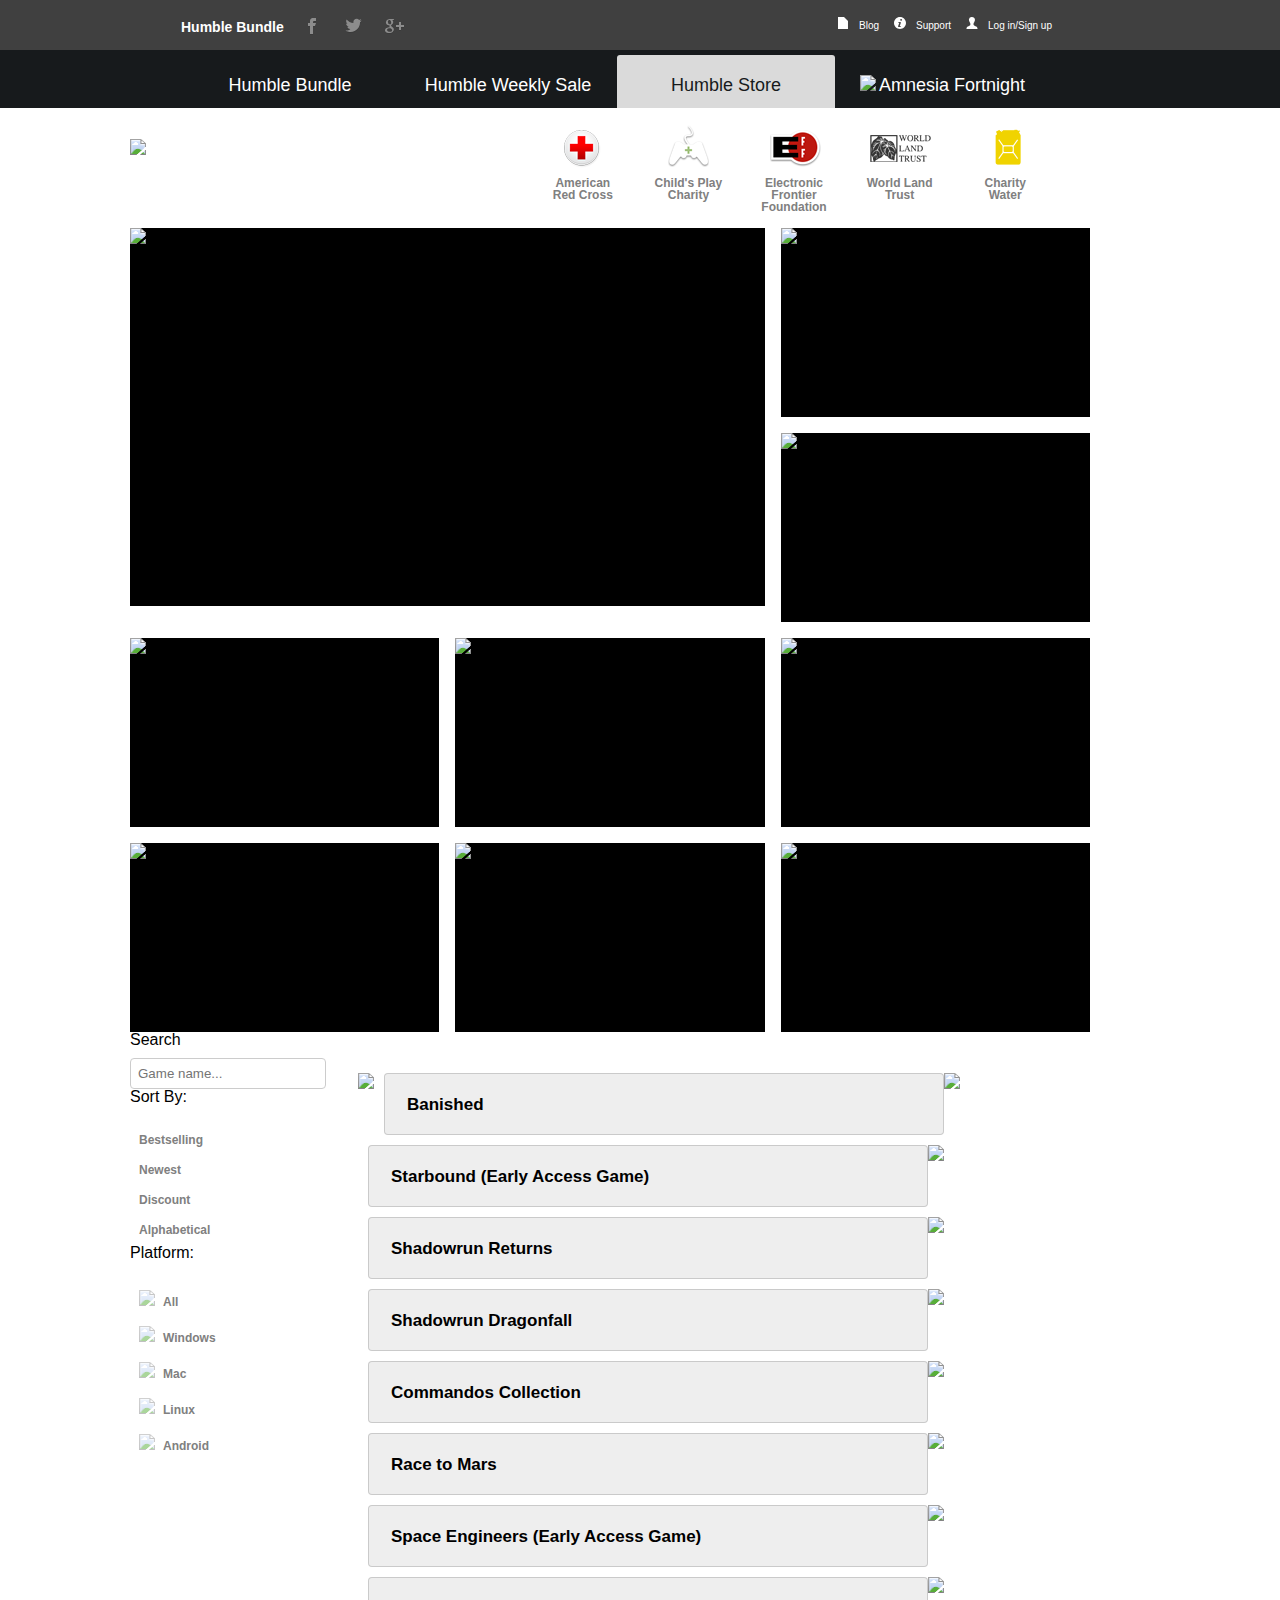
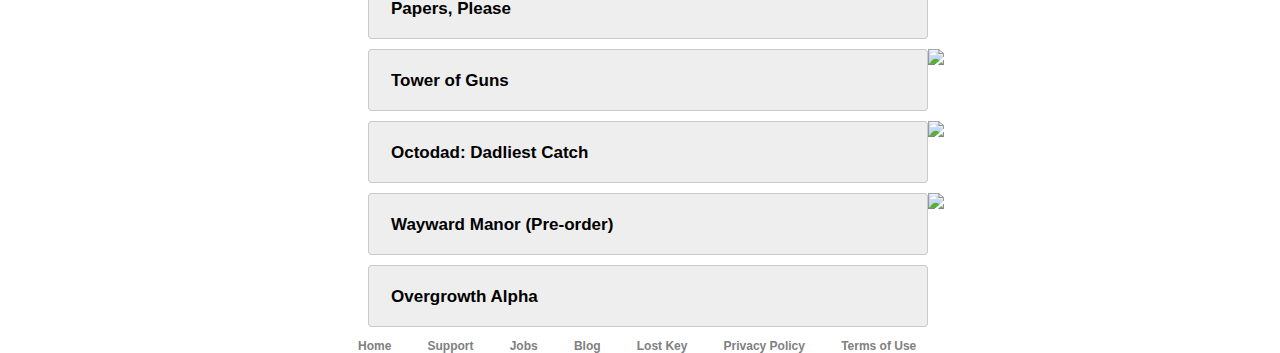
==== index.html @ 27dbc353 "final v3" ====
<!doctype html>
<html>
<head>
<meta charset="utf-8">
<title>Untitled Document</title>
<link href="css/reset.css" rel="stylesheet" type="text/css">
<link href="css/styles.css" rel="stylesheet" type="text/css">

</head>

<body>
	<div id="nav1">
        <div class="navigation">
				<ul class="menu clearfix">
                    <li><a href="#" class="testing">Humble Bundle</a></li>
                    <li><a href="#"><img class="socialmedia" src="images/facebookimage.svg" alt="facebook"/></a></li>
                    <li><a href="#"><img class="socialmedia" src="images/twitterimage.svg" alt="twitter"/></a></li>
                    <li><a href="#"><img class="socialmedia" src="images/googleplus.svg" alt="googleplus"/></a></li>
                </ul>
                <ul class="menu2 clearfix">
                    
                    <li><a href="#"><img class="headericons" src="images/blogimage.svg" alt="logo"/>Blog</a></li>
                    <li><a href="#"><img class="headericons" src="images/supportimage.svg" alt="logo"/>Support</a></li>
                    <li><a href="#"><img class="headericons" src="images/loginimage.svg" alt="logo"/>Log in/Sign up</a></li>
                </ul>
    	</div> <!--close navigation-->
     </div><!--close nav1-->
     
     <div id="nav2">
        <div class="navigation2">
        		<ul class="menu3">
                    <li><a href="#"><h2>Humble Bundle</h2></a></li>
                    <li><a href="#"><h2>Humble Weekly Sale</h2></a></li>
                    <li id="active"><a id="active" href="humble.html"><h2>Humble Store</a></h2></li>
                    <li><a href="#"><img src="https://humblebundle-a.akamaihd.net/static/hashed/e1f38e2cbbe5bf757115d1581447d262d3862414.svg" width="24px"/><h2>Amnesia Fortnight</h2></a></li>
                </ul>
        </div>
     </div> <!--close nav2-->
     
     <div id="wrapper">
     			<div class="thelogo left clearfix">
                	<img src="https://humblebundle-a.akamaihd.net/static/hashed/70b35a6f424600ace977879fa00bd478cda83f90.svg"/>
                </div>
     			
                	<div class="container col-container weirdicons"> 	
      	<div class="col col-5">
      		<img src="images/icon1.png" alt=""/>
        	<div class="header2">
             	<h5>American Red Cross</h3>
        	</div>
        </div>
      	<div class="col col-5">
      		<img src="images/icon2.png" alt=""/> 
            <div class="header2">
                <h5>Child's Play Charity</h3>
            </div>
        </div>
      
      	<div class="col col-5">
      		<img src="images/icon3.png" alt=""/>
            <div class="header2">
               <h5>Electronic Frontier Foundation</h3>
            </div>
        </div>
            
        <div class="col col-5">
      		<img src="images/icon4.png" alt=""/>
            <div class="header2">
                <h5>World Land Trust</h3>
            </div>
        </div>
        
        <div class="col col-5">
      		<img src="images/icon5.png" alt=""/> 
            <div class="header2">
                    <h5>Charity Water</h3>
            </div>
        </div>
        </div>
              
     
     			<div class="lightbox">
                	
                    <div class="col double-col-3 vid1">
                    <a class="simple-link fancybox fancybox.iframe" title="Shadowrun: Dragonfall" href="https://www.youtube.com/embed/nWDMIkHd1K0?rel=0&iv_load_policy=3&wmode=transparent&showinfo=0"><img src="https://humblebundle-a.akamaihd.net/misc/files/hashed/78f188f915b0ba9ef9673d101c0d881409c82aaf.jpg" width="100%"/></a>
                    
                    <h2 class="vise">Video 1<br />Humble Bundle</h2>
                    
                    
                    </div>
                    
                    <div class="col col-3 vid2">
                    <a class="simple-link fancybox fancybox.iframe" title="Shadowrun: Dragonfall" href="https://www.youtube.com/embed/nWDMIkHd1K0?rel=0&iv_load_policy=3&wmode=transparent&showinfo=0"><img src="https://humblebundle-a.akamaihd.net/misc/files/hashed/db94dbc9a943031948afe8ac8e1a98689f9ed628.jpg" width="100%"/></a>
                    </div>
                    
                    <div class="col col-3 vid3">
                    <a class="simple-link fancybox fancybox.iframe" title="Shadowrun: Dragonfall" href="https://www.youtube.com/embed/nWDMIkHd1K0?rel=0&iv_load_policy=3&wmode=transparent&showinfo=0"><img src="https://humblebundle-a.akamaihd.net/misc/files/hashed/c7e12a1e5366f09ad9e482f4a2adec62482a032e.jpg" width="100%"/></a>
                    </div>
                    
                </div>
                
 				<div class="lightbox">
                	
                    <div class="col col-3 vid1">
                    <a class="simple-link fancybox fancybox.iframe" title="Shadowrun: Dragonfall" href="https://www.youtube.com/embed/nWDMIkHd1K0?rel=0&iv_load_policy=3&wmode=transparent&showinfo=0"><img src="https://humblebundle-a.akamaihd.net/misc/files/hashed/705890a63fb38c43f9d55999e924a5263dc23491.jpg" width="100%"/></a>
                    </div>
                    
                    <div class="col col-3 vid2">
                    <a class="simple-link fancybox fancybox.iframe" title="Shadowrun: Dragonfall" href="https://www.youtube.com/embed/nWDMIkHd1K0?rel=0&iv_load_policy=3&wmode=transparent&showinfo=0"><img src="https://humblebundle-a.akamaihd.net/misc/files/2150fd9dd2/images/storefront/small_featured_images/commandoscollection_storefront.jpg" width="100%"/></a>
                    </div>
                    
                    <div class="col col-3 vid3">
                    <a class="simple-link fancybox fancybox.iframe" title="Shadowrun: Dragonfall" href="https://www.youtube.com/embed/nWDMIkHd1K0?rel=0&iv_load_policy=3&wmode=transparent&showinfo=0"><img src="https://humblebundle-a.akamaihd.net/misc/files/524ccf4aed/images/storefront/small_featured_images/shadowrunreturns_storefront.jpg" width="100%"/></a>
                    </div>
                    
                </div>
                
                <div class="lightbox">
                	<div class="col col-3 vid4">
                    <a class="simple-link fancybox fancybox.iframe" title="Shadowrun: Dragonfall" href="https://www.youtube.com/embed/nWDMIkHd1K0?rel=0&iv_load_policy=3&wmode=transparent&showinfo=0"><img src="https://humblebundle-a.akamaihd.net/misc/files/hashed/e83e95e07e4620fe2e76a7d99d7bb5bc0db43efa.jpg" width="100%"/></a>
                    </div>
                    <div class="col col-3 vid5">
                    <a class="simple-link fancybox fancybox.iframe" title="Shadowrun: Dragonfall" href="https://www.youtube.com/embed/nWDMIkHd1K0?rel=0&iv_load_policy=3&wmode=transparent&showinfo=0"><img src="https://humblebundle-a.akamaihd.net/misc/files/hashed/36e11e7f158bccb7f8840c157cd93658f4b09cc8.jpg" width="100%"/></a>
                    </div>
                    <div class="col col-3 vid6">
                    <a class="simple-link fancybox fancybox.iframe" title="Shadowrun: Dragonfall" href="https://www.youtube.com/embed/nWDMIkHd1K0?rel=0&iv_load_policy=3&wmode=transparent&showinfo=0"><img src="https://humblebundle-a.akamaihd.net/misc/files/hashed/d530371d9ac16e26e0b41d241a0c3edcf4bafb32.jpg" width="100%"/></a>
                    </div>
                    
                </div>
                
                <div class="sidebar col-21">
            		<h3>Search</h3>
                	<input type="text" placeholder="Game name...">
                    <h3>Sort By:</h3>
                    <ul class="Sidebar">
                    	<li><a href="#">Bestselling</a></li>
                		<li><a href="#">Newest</a></li>
                    	<li><a href="#">Discount</a></li>
                        <li><a href="#">Alphabetical</a></li>
                    </ul>
                    <h3>Platform:</h3>
                    <ul class="Sidebar">
                    	<li><a href="#"><img src="https://humblebundle-a.akamaihd.net/static/hashed/3819fb08d5f6d84d6b57f5bb1eb0868ef986560e.svg"/>All</a></li>
                		<li><a href="#"><img src="https://humblebundle-a.akamaihd.net/static/hashed/b06cf385e350754604d527544d92aef657989318.svg"/>Windows</a></li>
                    	<li><a href="#"><img src="https://humblebundle-a.akamaihd.net/static/hashed/bb2633566c22a516455e07604953039602046743.svg"/>Mac</a></li>
                        <li><a href="#"><img src="https://humblebundle-a.akamaihd.net/static/hashed/b95a7fc482bd8fe5dc3c64d99dc2fdc66b7ed216.svg"/>Linux</a></li>
                        <li><a href="#"><img src="https://humblebundle-a.akamaihd.net/static/hashed/3972a8196d65f3cdcebc95e088f5d2cadf32714f.svg"/>Android</a></li>
                    </ul>
            	</div>
     	<div class="longlist col-2">
                	<div class="shopimage">
                    	<img src="https://humblebundle-a.akamaihd.net/misc/files/b512090c25/images/storefront/icons/banished_storefront.jpg"/>
                    </div>
                	<div class="shoptext">
                    	<h4>Banished</h4>
                    </div>
                    <div class="shopimage">
                    	<img src="https://humblebundle-a.akamaihd.net/misc/files/853d3025d8/images/storefront/icons/starbound_storefront.jpg"/>
                    </div>
                    <div class="shoptext">
                    	<h4>Starbound (Early Access Game)</h4>
                    </div>
                    <div class="shopimage">
                    	<img src="https://humblebundle-a.akamaihd.net/misc/files/176a7477de/images/storefront/icons/shadowrunreturns_storefront.jpg"/>
                    </div>
                    <div class="shoptext">
                    	<h4>Shadowrun Returns</h4>
                    </div>
                    <div class="shopimage">
                    	<img src="https://humblebundle-a.akamaihd.net/misc/files/hashed/80addffe20643ceee53ac1556965f7e0495d8d94.jpg"/>
                    </div>
                    <div class="shoptext">
                    	<h4>Shadowrun Dragonfall</h4>
                    </div>
                    <div class="shopimage">
                    	<img src="https://humblebundle-a.akamaihd.net/misc/files/43a9a5308d/images/storefront/icons/commandoscollection_storefront.jpg"/>
                    </div>
                    <div class="shoptext">
                    	<h4>Commandos Collection</h4>
                    </div>
                    <div class="shopimage">
                    	<img src="https://humblebundle-a.akamaihd.net/misc/files/hashed/fab52bb40d6246a9749c174f9f0e8d704088f3f3.jpg"/>
                    </div>
                    <div class="shoptext">
                    	<h4>Race to Mars</h4>
                    </div>
                    <div class="shopimage">
                    	<img src="https://humblebundle-a.akamaihd.net/misc/files/0a3679b19b/images/storefront/icons/spaceengineers_storefront.jpg"/>
                    </div>
                    <div class="shoptext">
                    	<h4>Space Engineers (Early Access Game)</h4>
                    </div>
                    <div class="shopimage">
                    	<img src="https://humblebundle-a.akamaihd.net/misc/files/223565a7bd/images/storefront/icons/papersplease_storefront.jpg"/>
                    </div>
                    <div class="shoptext">
                    	<h4>Papers, Please</h4>
                    </div>
                    <div class="shopimage">
                    	<img src="https://humblebundle-a.akamaihd.net/misc/files/hashed/6f1499328844be5fa61ee0aeb577cf2f07260591.jpg"/>
                    </div>
                    <div class="shoptext">
                   		<h4>Tower of Guns</h4>
                    </div>
                     <div class="shopimage">
                    	<img src="https://humblebundle-a.akamaihd.net/misc/files/6845643f8f/images/storefront/icons/octodad_dadliestcatch_storefront.jpg"/>
                    </div>
                    <div class="shoptext">
                    	<h4>Octodad: Dadliest Catch</h4>
                    </div>
                     <div class="shopimage">
                    	<img src="https://humblebundle-a.akamaihd.net/misc/files/hashed/767449c633776acdb6e1e98f42f1021c2e959118.jpg"/>
                    </div>
                    <div class="shoptext">
                    	<h4>Wayward Manor (Pre-order)</h4>
                    </div>
                     <div class="shopimage">
                    	<img src="https://humblebundle-a.akamaihd.net/misc/files/cc055fe626/images/storefront/icons/overgrowth_storefront.jpg"/>
                    </div>
                    <div class="shoptext">
                    	<h4>Overgrowth Alpha</h4>
                    </div>
                
                
                <div id="footer">
                	<li><a href="#">Home</a></li>
                    <li><a href="#">Support</a></li>
                    <li><a href="#">Jobs</a></li>
                    <li><a href="#">Blog</a></li>
                    <li><a href="#">Lost Key</a></li>
                    <li><a href="#">Privacy Policy</a></li>
                     <li><a href="#">Terms of Use</a></li> 
                </div>
                </div>
     </div> <!--close wrapper-->
    
</body>
</html>
---- css/styles.css ----
html {
  font-family: sans-serif;
  /* 3 */
}

body {
  margin: 0;
  background: url(https://humblebundle-a.akamaihd.net/static/hashed/c403c040aaaa32e737e5eef2c8e7c92c67719988.png) no-repeat;
  background-repeat: repeat-x;
}

/* The following variables are used to create equal spaced colums to organize data*/
h2 {
  display: inline-block;
  height: 18px;
  padding: 20px 3px 15px 3px;
  text-align: center;
  color: #fff;
  font-size: 18px;
  line-height: normal;
  text-decoration: none;
  font-weight: normal;
  -webkit-font-smoothing: antialiased;
}

/************************************************************************************************************
MIXINS
*************************************************************************************************************/
.clearfix:before, .clearfix:after {
  content: " ";
  display: table;
}
.clearfix:after {
  clear: both;
}
.clearfix {
  *zoom: 1;
}

/* clearfix to create a liner gradient*/
#wrapper {
  width: 1020px;
  margin: 0 auto;
}

#nav1 {
  width: 100%;
  height: 50px;
  background: #404040;
}

.navigation {
  background: #404040;
  width: 1020px;
  color: white;
  border-bottom: 1px solid black;
  color: white;
  margin: 0 auto;
  height: 50px;
}
.navigation ul {
  list-style-type: none;
}
.navigation li {
  padding: 5px 10px 10px 5px;
  float: left;
}
.navigation a {
  color: white;
  text-decoration: none;
}

/*top left hand menu*/
.menu {
  width: 40%;
  float: left;
  font-size: 16px;
  margin: 0 0 0 10px;
  height: 35px;
}

/*top right hand menu*/
.menu2 {
  width: 30%;
  float: right;
  margin: 12px;
  font-size: 10px;
  height: 23px;
}

.headericons {
  padding-right: 10px;
}

.socialmedia {
  opacity: 0.4;
  font-size: 14px;
  color: #eee;
  font-weight: bold;
  margin: 0;
  padding: 8px 0 0 0px;
  text-align: left;
  display: inline-block;
  vertical-align: top;
}
.socialmedia:hover {
  opacity: 1.0;
}

.testing {
  font-size: 14px;
  color: #eee;
  font-weight: bold;
  background: url(https://humblebundle-a.akamaihd.net/static/hashed/82071f0b6aec57b6743867497e8ddfaa0a2ae5b4.svg) no-repeat left center;
  margin: 0;
  padding: 15px 0 0 36px;
  height: 31px;
  text-align: left;
  display: inline-block;
  vertical-align: top;
}

.menu3 {
  margin-left: 5%;
}

#nav2 {
  width: 100%;
  height: 58px;
  background: #171a1c;
}

.navigation2 {
  background: #171a1c;
  height: 58px;
  width: 1020px;
  margin: 0 auto;
}
.navigation2 a {
  color: white;
  text-decoration: none;
  text-align: center;
}
.navigation2 li {
  margin-top: 5px;
  list-style: none;
  width: 22.5%;
  text-align: center;
  float: left;
}
.navigation2 li:last-child {
  padding-right: 5%;
}

#active {
  border-top-right-radius: 3px;
  border-top-left-radius: 3px;
  background: #dadada;
  color: #171a1c;
}

/************************************************************************************************************
Function
*************************************************************************************************************/
/* Return Calculated Width */
input[type="text"] {
  padding: 7px;
  width: 180px;
  margin-top: 10px;
  border-radius: 4px;
  border: 1px solid #CCC;
  background: #fff;
}

.Sidebar {
  margin-top: 20px;
}

.Sidebar li {
  display: block;
  border-radius: 5px;
}
.Sidebar li:hover {
  background: #CCC;
  color: #171a1c;
}

.Sidebar a {
  color: #808080;
  text-decoration: none;
  font-weight: bold;
  font-size: 12px;
  padding: 9px;
  border-radius: 5px;
  display: block;
}
.Sidebar a:hover {
  color: #000;
}

.Sidebar img {
  margin-right: 8px;
  opacity: 0.5;
}

.shoptext {
  width: 88%;
  height: 60px;
  margin-left: 10px;
  margin-bottom: 10px;
  border: 1px solid rgba(0, 0, 0, 0.15);
  border-radius: 4px;
  background: #eeeeee;
}

.shoptext h4 {
  font-weight: bold;
  font-size: 17px;
  padding: 22px;
}

.shoptext, .shopimage {
  float: left;
}

.container {
  margin: 0 auto;
}
@media (min-width: 60em) {
  .container {
    width: 60em;
  }
}

.col-container:before, .col-container:after {
  content: " ";
  display: table;
}
.col-container:after {
  clear: both;
}
.col-container {
  *zoom: 1;
}

/*class used for all the colums*/
.col {
  float: left;
  width: 100%;
  box-sizing: border-box;
  margin: 1em 0 0 0;
}
@media (min-width: 60em) {
  .col {
    margin-left: 1em;
  }
}
.col:first-child {
  margin-left: 0;
}

/*This is the 2 column layout however this was not equal spacing so i altered the width from the numberr of colums which is 2 to 1.5 so it is larger*/
.col-2 {
  float: left;
}
@media (min-width: 60em) {
  .col-2 {
    width: 39.66667em;
  }
}

/*This is the 2 column layout however this was not equal spacing so i altered the width from the numberr of colums which is 2 to 4 so it is smaller*/
.col-21 {
  float: left;
}
@media (min-width: 60em) {
  .col-21 {
    width: 14.25em;
  }
}

.longlist {
  float: left;
}

.col-3 {
  float: left;
  height: 189px;
}
@media (min-width: 60em) {
  .col-3 {
    width: 19.33333em;
  }
}

.col-5 {
  text-align: center;
  height: 5.5em;
}
@media (min-width: 60em) {
  .col-5 {
    width: 5.6em;
  }
}
.col-5 p {
  font-size: 10px;
}
.col-5 img {
  margin: 0 auto;
  display: block;
}

.double-col-3 {
  float: left;
  height: 378px;
}
@media (min-width: 60em) {
  .double-col-3 {
    width: 39.66667em;
  }
}

.col-3 img:hover {
  background: black;
  opacity: 0.3;
  transition: all 0.5s;
  -webkit-transition: all 0.5s;
}

.double-col-3 img:hover {
  background: black;
  opacity: 0.3;
  transition: all 0.5s;
  -webkit-transition: all 0.5s;
}

.vid1, .vid2, .vid3, .vid4, .vid5, .vid6 {
  background: #000;
}

.header2 {
  color: #808080;
  text-decoration: none;
  font-weight: bold;
  font-size: 12px;
  padding: 9px;
  border-radius: 5px;
  display: block;
}
.header2:hover {
  color: #000;
}

.double-col-3 .vise {
  visibility: hidden;
  position: absolute;
  top: 400px;
  right: 200px;
  width: 100%;
}

.double-col-3:hover .vise {
  visibility: visible;
}

.left {
  float: left;
}

.thelogo {
  margin-top: 3%;
  width: 40%;
}

.weirdicons {
  width: 100%;
}

.longlist {
  margin-top: 4%;
}

#footer {
  margin: 0 auto;
  margin-top: 9%;
  clear: both;
}
#footer li {
  color: #eee;
  display: inline;
}
#footer a {
  padding: 5% 5% 0 0;
  color: #808080;
  text-decoration: none;
  font-weight: bold;
  font-size: 12px;
}
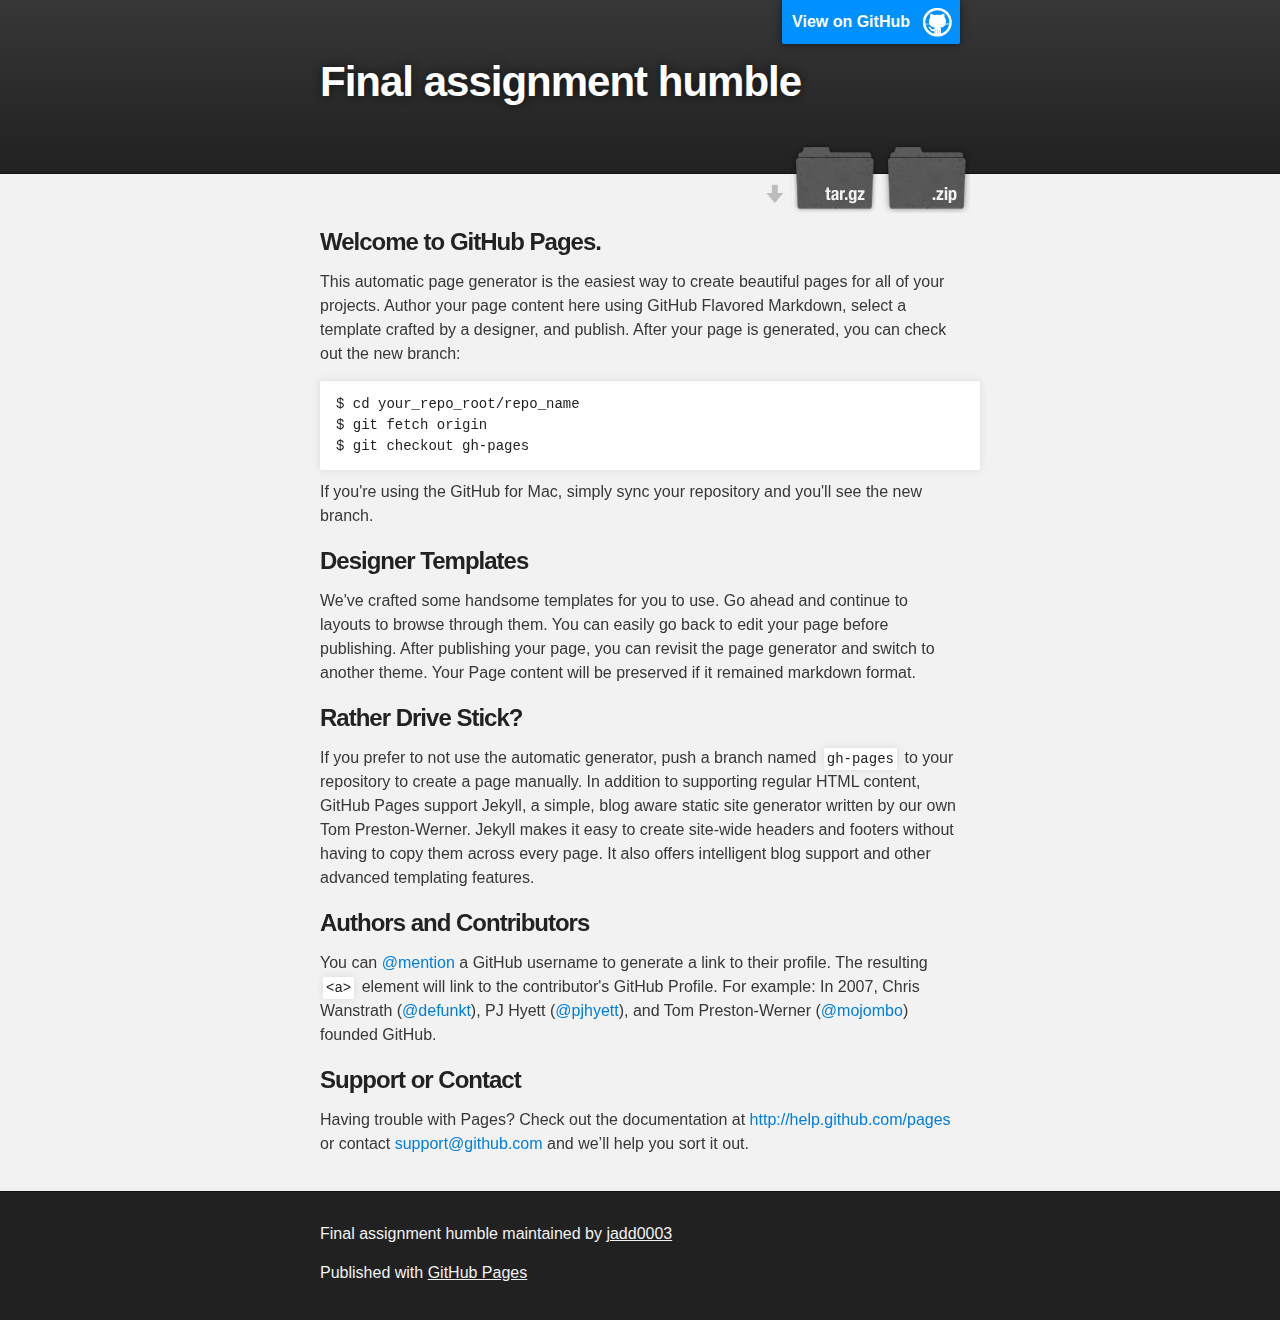
==== commit 2b38f485: "Create gh-pages branch via GitHub" ====
--- a/index.html
+++ b/index.html
@@ -1,238 +1,79 @@
-<!doctype html>
+<!DOCTYPE html>
 <html>
-<head>
-<meta charset="utf-8">
-<title>Untitled Document</title>
-<link href="css/reset.css" rel="stylesheet" type="text/css">
-<link href="css/styles.css" rel="stylesheet" type="text/css">
 
-</head>
+  <head>
+    <meta charset='utf-8' />
+    <meta http-equiv="X-UA-Compatible" content="chrome=1" />
+    <meta name="description" content="Final assignment humble : " />
 
-<body>
-	<div id="nav1">
-        <div class="navigation">
-				<ul class="menu clearfix">
-                    <li><a href="#" class="testing">Humble Bundle</a></li>
-                    <li><a href="#"><img class="socialmedia" src="images/facebookimage.svg" alt="facebook"/></a></li>
-                    <li><a href="#"><img class="socialmedia" src="images/twitterimage.svg" alt="twitter"/></a></li>
-                    <li><a href="#"><img class="socialmedia" src="images/googleplus.svg" alt="googleplus"/></a></li>
-                </ul>
-                <ul class="menu2 clearfix">
-                    
-                    <li><a href="#"><img class="headericons" src="images/blogimage.svg" alt="logo"/>Blog</a></li>
-                    <li><a href="#"><img class="headericons" src="images/supportimage.svg" alt="logo"/>Support</a></li>
-                    <li><a href="#"><img class="headericons" src="images/loginimage.svg" alt="logo"/>Log in/Sign up</a></li>
-                </ul>
-    	</div> <!--close navigation-->
-     </div><!--close nav1-->
-     
-     <div id="nav2">
-        <div class="navigation2">
-        		<ul class="menu3">
-                    <li><a href="#"><h2>Humble Bundle</h2></a></li>
-                    <li><a href="#"><h2>Humble Weekly Sale</h2></a></li>
-                    <li id="active"><a id="active" href="humble.html"><h2>Humble Store</a></h2></li>
-                    <li><a href="#"><img src="https://humblebundle-a.akamaihd.net/static/hashed/e1f38e2cbbe5bf757115d1581447d262d3862414.svg" width="24px"/><h2>Amnesia Fortnight</h2></a></li>
-                </ul>
-        </div>
-     </div> <!--close nav2-->
-     
-     <div id="wrapper">
-     			<div class="thelogo left clearfix">
-                	<img src="https://humblebundle-a.akamaihd.net/static/hashed/70b35a6f424600ace977879fa00bd478cda83f90.svg"/>
-                </div>
-     			
-                	<div class="container col-container weirdicons"> 	
-      	<div class="col col-5">
-      		<img src="images/icon1.png" alt=""/>
-        	<div class="header2">
-             	<h5>American Red Cross</h3>
-        	</div>
-        </div>
-      	<div class="col col-5">
-      		<img src="images/icon2.png" alt=""/> 
-            <div class="header2">
-                <h5>Child's Play Charity</h3>
-            </div>
-        </div>
-      
-      	<div class="col col-5">
-      		<img src="images/icon3.png" alt=""/>
-            <div class="header2">
-               <h5>Electronic Frontier Foundation</h3>
-            </div>
-        </div>
-            
-        <div class="col col-5">
-      		<img src="images/icon4.png" alt=""/>
-            <div class="header2">
-                <h5>World Land Trust</h3>
-            </div>
-        </div>
-        
-        <div class="col col-5">
-      		<img src="images/icon5.png" alt=""/> 
-            <div class="header2">
-                    <h5>Charity Water</h3>
-            </div>
-        </div>
-        </div>
-              
-     
-     			<div class="lightbox">
-                	
-                    <div class="col double-col-3 vid1">
-                    <a class="simple-link fancybox fancybox.iframe" title="Shadowrun: Dragonfall" href="https://www.youtube.com/embed/nWDMIkHd1K0?rel=0&iv_load_policy=3&wmode=transparent&showinfo=0"><img src="https://humblebundle-a.akamaihd.net/misc/files/hashed/78f188f915b0ba9ef9673d101c0d881409c82aaf.jpg" width="100%"/></a>
-                    
-                    <h2 class="vise">Video 1<br />Humble Bundle</h2>
-                    
-                    
-                    </div>
-                    
-                    <div class="col col-3 vid2">
-                    <a class="simple-link fancybox fancybox.iframe" title="Shadowrun: Dragonfall" href="https://www.youtube.com/embed/nWDMIkHd1K0?rel=0&iv_load_policy=3&wmode=transparent&showinfo=0"><img src="https://humblebundle-a.akamaihd.net/misc/files/hashed/db94dbc9a943031948afe8ac8e1a98689f9ed628.jpg" width="100%"/></a>
-                    </div>
-                    
-                    <div class="col col-3 vid3">
-                    <a class="simple-link fancybox fancybox.iframe" title="Shadowrun: Dragonfall" href="https://www.youtube.com/embed/nWDMIkHd1K0?rel=0&iv_load_policy=3&wmode=transparent&showinfo=0"><img src="https://humblebundle-a.akamaihd.net/misc/files/hashed/c7e12a1e5366f09ad9e482f4a2adec62482a032e.jpg" width="100%"/></a>
-                    </div>
-                    
-                </div>
-                
- 				<div class="lightbox">
-                	
-                    <div class="col col-3 vid1">
-                    <a class="simple-link fancybox fancybox.iframe" title="Shadowrun: Dragonfall" href="https://www.youtube.com/embed/nWDMIkHd1K0?rel=0&iv_load_policy=3&wmode=transparent&showinfo=0"><img src="https://humblebundle-a.akamaihd.net/misc/files/hashed/705890a63fb38c43f9d55999e924a5263dc23491.jpg" width="100%"/></a>
-                    </div>
-                    
-                    <div class="col col-3 vid2">
-                    <a class="simple-link fancybox fancybox.iframe" title="Shadowrun: Dragonfall" href="https://www.youtube.com/embed/nWDMIkHd1K0?rel=0&iv_load_policy=3&wmode=transparent&showinfo=0"><img src="https://humblebundle-a.akamaihd.net/misc/files/2150fd9dd2/images/storefront/small_featured_images/commandoscollection_storefront.jpg" width="100%"/></a>
-                    </div>
-                    
-                    <div class="col col-3 vid3">
-                    <a class="simple-link fancybox fancybox.iframe" title="Shadowrun: Dragonfall" href="https://www.youtube.com/embed/nWDMIkHd1K0?rel=0&iv_load_policy=3&wmode=transparent&showinfo=0"><img src="https://humblebundle-a.akamaihd.net/misc/files/524ccf4aed/images/storefront/small_featured_images/shadowrunreturns_storefront.jpg" width="100%"/></a>
-                    </div>
-                    
-                </div>
-                
-                <div class="lightbox">
-                	<div class="col col-3 vid4">
-                    <a class="simple-link fancybox fancybox.iframe" title="Shadowrun: Dragonfall" href="https://www.youtube.com/embed/nWDMIkHd1K0?rel=0&iv_load_policy=3&wmode=transparent&showinfo=0"><img src="https://humblebundle-a.akamaihd.net/misc/files/hashed/e83e95e07e4620fe2e76a7d99d7bb5bc0db43efa.jpg" width="100%"/></a>
-                    </div>
-                    <div class="col col-3 vid5">
-                    <a class="simple-link fancybox fancybox.iframe" title="Shadowrun: Dragonfall" href="https://www.youtube.com/embed/nWDMIkHd1K0?rel=0&iv_load_policy=3&wmode=transparent&showinfo=0"><img src="https://humblebundle-a.akamaihd.net/misc/files/hashed/36e11e7f158bccb7f8840c157cd93658f4b09cc8.jpg" width="100%"/></a>
-                    </div>
-                    <div class="col col-3 vid6">
-                    <a class="simple-link fancybox fancybox.iframe" title="Shadowrun: Dragonfall" href="https://www.youtube.com/embed/nWDMIkHd1K0?rel=0&iv_load_policy=3&wmode=transparent&showinfo=0"><img src="https://humblebundle-a.akamaihd.net/misc/files/hashed/d530371d9ac16e26e0b41d241a0c3edcf4bafb32.jpg" width="100%"/></a>
-                    </div>
-                    
-                </div>
-                
-                <div class="sidebar col-21">
-            		<h3>Search</h3>
-                	<input type="text" placeholder="Game name...">
-                    <h3>Sort By:</h3>
-                    <ul class="Sidebar">
-                    	<li><a href="#">Bestselling</a></li>
-                		<li><a href="#">Newest</a></li>
-                    	<li><a href="#">Discount</a></li>
-                        <li><a href="#">Alphabetical</a></li>
-                    </ul>
-                    <h3>Platform:</h3>
-                    <ul class="Sidebar">
-                    	<li><a href="#"><img src="https://humblebundle-a.akamaihd.net/static/hashed/3819fb08d5f6d84d6b57f5bb1eb0868ef986560e.svg"/>All</a></li>
-                		<li><a href="#"><img src="https://humblebundle-a.akamaihd.net/static/hashed/b06cf385e350754604d527544d92aef657989318.svg"/>Windows</a></li>
-                    	<li><a href="#"><img src="https://humblebundle-a.akamaihd.net/static/hashed/bb2633566c22a516455e07604953039602046743.svg"/>Mac</a></li>
-                        <li><a href="#"><img src="https://humblebundle-a.akamaihd.net/static/hashed/b95a7fc482bd8fe5dc3c64d99dc2fdc66b7ed216.svg"/>Linux</a></li>
-                        <li><a href="#"><img src="https://humblebundle-a.akamaihd.net/static/hashed/3972a8196d65f3cdcebc95e088f5d2cadf32714f.svg"/>Android</a></li>
-                    </ul>
-            	</div>
-     	<div class="longlist col-2">
-                	<div class="shopimage">
-                    	<img src="https://humblebundle-a.akamaihd.net/misc/files/b512090c25/images/storefront/icons/banished_storefront.jpg"/>
-                    </div>
-                	<div class="shoptext">
-                    	<h4>Banished</h4>
-                    </div>
-                    <div class="shopimage">
-                    	<img src="https://humblebundle-a.akamaihd.net/misc/files/853d3025d8/images/storefront/icons/starbound_storefront.jpg"/>
-                    </div>
-                    <div class="shoptext">
-                    	<h4>Starbound (Early Access Game)</h4>
-                    </div>
-                    <div class="shopimage">
-                    	<img src="https://humblebundle-a.akamaihd.net/misc/files/176a7477de/images/storefront/icons/shadowrunreturns_storefront.jpg"/>
-                    </div>
-                    <div class="shoptext">
-                    	<h4>Shadowrun Returns</h4>
-                    </div>
-                    <div class="shopimage">
-                    	<img src="https://humblebundle-a.akamaihd.net/misc/files/hashed/80addffe20643ceee53ac1556965f7e0495d8d94.jpg"/>
-                    </div>
-                    <div class="shoptext">
-                    	<h4>Shadowrun Dragonfall</h4>
-                    </div>
-                    <div class="shopimage">
-                    	<img src="https://humblebundle-a.akamaihd.net/misc/files/43a9a5308d/images/storefront/icons/commandoscollection_storefront.jpg"/>
-                    </div>
-                    <div class="shoptext">
-                    	<h4>Commandos Collection</h4>
-                    </div>
-                    <div class="shopimage">
-                    	<img src="https://humblebundle-a.akamaihd.net/misc/files/hashed/fab52bb40d6246a9749c174f9f0e8d704088f3f3.jpg"/>
-                    </div>
-                    <div class="shoptext">
-                    	<h4>Race to Mars</h4>
-                    </div>
-                    <div class="shopimage">
-                    	<img src="https://humblebundle-a.akamaihd.net/misc/files/0a3679b19b/images/storefront/icons/spaceengineers_storefront.jpg"/>
-                    </div>
-                    <div class="shoptext">
-                    	<h4>Space Engineers (Early Access Game)</h4>
-                    </div>
-                    <div class="shopimage">
-                    	<img src="https://humblebundle-a.akamaihd.net/misc/files/223565a7bd/images/storefront/icons/papersplease_storefront.jpg"/>
-                    </div>
-                    <div class="shoptext">
-                    	<h4>Papers, Please</h4>
-                    </div>
-                    <div class="shopimage">
-                    	<img src="https://humblebundle-a.akamaihd.net/misc/files/hashed/6f1499328844be5fa61ee0aeb577cf2f07260591.jpg"/>
-                    </div>
-                    <div class="shoptext">
-                   		<h4>Tower of Guns</h4>
-                    </div>
-                     <div class="shopimage">
-                    	<img src="https://humblebundle-a.akamaihd.net/misc/files/6845643f8f/images/storefront/icons/octodad_dadliestcatch_storefront.jpg"/>
-                    </div>
-                    <div class="shoptext">
-                    	<h4>Octodad: Dadliest Catch</h4>
-                    </div>
-                     <div class="shopimage">
-                    	<img src="https://humblebundle-a.akamaihd.net/misc/files/hashed/767449c633776acdb6e1e98f42f1021c2e959118.jpg"/>
-                    </div>
-                    <div class="shoptext">
-                    	<h4>Wayward Manor (Pre-order)</h4>
-                    </div>
-                     <div class="shopimage">
-                    	<img src="https://humblebundle-a.akamaihd.net/misc/files/cc055fe626/images/storefront/icons/overgrowth_storefront.jpg"/>
-                    </div>
-                    <div class="shoptext">
-                    	<h4>Overgrowth Alpha</h4>
-                    </div>
-                
-                
-                <div id="footer">
-                	<li><a href="#">Home</a></li>
-                    <li><a href="#">Support</a></li>
-                    <li><a href="#">Jobs</a></li>
-                    <li><a href="#">Blog</a></li>
-                    <li><a href="#">Lost Key</a></li>
-                    <li><a href="#">Privacy Policy</a></li>
-                     <li><a href="#">Terms of Use</a></li> 
-                </div>
-                </div>
-     </div> <!--close wrapper-->
+    <link rel="stylesheet" type="text/css" media="screen" href="stylesheets/stylesheet.css">
+
+    <title>Final assignment humble</title>
+  </head>
+
+  <body>
+
+    <!-- HEADER -->
+    <div id="header_wrap" class="outer">
+        <header class="inner">
+          <a id="forkme_banner" href="https://github.com/jadd0003/Final_assignment_humble">View on GitHub</a>
+
+          <h1 id="project_title">Final assignment humble</h1>
+          <h2 id="project_tagline"></h2>
+
+            <section id="downloads">
+              <a class="zip_download_link" href="https://github.com/jadd0003/Final_assignment_humble/zipball/master">Download this project as a .zip file</a>
+              <a class="tar_download_link" href="https://github.com/jadd0003/Final_assignment_humble/tarball/master">Download this project as a tar.gz file</a>
+            </section>
+        </header>
+    </div>
+
+    <!-- MAIN CONTENT -->
+    <div id="main_content_wrap" class="outer">
+      <section id="main_content" class="inner">
+        <h3>
+<a name="welcome-to-github-pages" class="anchor" href="#welcome-to-github-pages"><span class="octicon octicon-link"></span></a>Welcome to GitHub Pages.</h3>
+
+<p>This automatic page generator is the easiest way to create beautiful pages for all of your projects. Author your page content here using GitHub Flavored Markdown, select a template crafted by a designer, and publish. After your page is generated, you can check out the new branch:</p>
+
+<pre><code>$ cd your_repo_root/repo_name
+$ git fetch origin
+$ git checkout gh-pages
+</code></pre>
+
+<p>If you're using the GitHub for Mac, simply sync your repository and you'll see the new branch.</p>
+
+<h3>
+<a name="designer-templates" class="anchor" href="#designer-templates"><span class="octicon octicon-link"></span></a>Designer Templates</h3>
+
+<p>We've crafted some handsome templates for you to use. Go ahead and continue to layouts to browse through them. You can easily go back to edit your page before publishing. After publishing your page, you can revisit the page generator and switch to another theme. Your Page content will be preserved if it remained markdown format.</p>
+
+<h3>
+<a name="rather-drive-stick" class="anchor" href="#rather-drive-stick"><span class="octicon octicon-link"></span></a>Rather Drive Stick?</h3>
+
+<p>If you prefer to not use the automatic generator, push a branch named <code>gh-pages</code> to your repository to create a page manually. In addition to supporting regular HTML content, GitHub Pages support Jekyll, a simple, blog aware static site generator written by our own Tom Preston-Werner. Jekyll makes it easy to create site-wide headers and footers without having to copy them across every page. It also offers intelligent blog support and other advanced templating features.</p>
+
+<h3>
+<a name="authors-and-contributors" class="anchor" href="#authors-and-contributors"><span class="octicon octicon-link"></span></a>Authors and Contributors</h3>
+
+<p>You can <a href="https://github.com/blog/821" class="user-mention">@mention</a> a GitHub username to generate a link to their profile. The resulting <code>&lt;a&gt;</code> element will link to the contributor's GitHub Profile. For example: In 2007, Chris Wanstrath (<a href="https://github.com/defunkt" class="user-mention">@defunkt</a>), PJ Hyett (<a href="https://github.com/pjhyett" class="user-mention">@pjhyett</a>), and Tom Preston-Werner (<a href="https://github.com/mojombo" class="user-mention">@mojombo</a>) founded GitHub.</p>
+
+<h3>
+<a name="support-or-contact" class="anchor" href="#support-or-contact"><span class="octicon octicon-link"></span></a>Support or Contact</h3>
+
+<p>Having trouble with Pages? Check out the documentation at <a href="http://help.github.com/pages">http://help.github.com/pages</a> or contact <a href="mailto:support@github.com">support@github.com</a> and we’ll help you sort it out.</p>
+      </section>
+    </div>
+
+    <!-- FOOTER  -->
+    <div id="footer_wrap" class="outer">
+      <footer class="inner">
+        <p class="copyright">Final assignment humble maintained by <a href="https://github.com/jadd0003">jadd0003</a></p>
+        <p>Published with <a href="http://pages.github.com">GitHub Pages</a></p>
+      </footer>
+    </div>
+
     
-</body>
+
+  </body>
 </html>
--- a/stylesheets/stylesheet.css
+++ b/stylesheets/stylesheet.css
@@ -0,0 +1,423 @@
+/*******************************************************************************
+Slate Theme for GitHub Pages
+by Jason Costello, @jsncostello
+*******************************************************************************/
+
+@import url(pygment_trac.css);
+
+/*******************************************************************************
+MeyerWeb Reset
+*******************************************************************************/
+
+html, body, div, span, applet, object, iframe,
+h1, h2, h3, h4, h5, h6, p, blockquote, pre,
+a, abbr, acronym, address, big, cite, code,
+del, dfn, em, img, ins, kbd, q, s, samp,
+small, strike, strong, sub, sup, tt, var,
+b, u, i, center,
+dl, dt, dd, ol, ul, li,
+fieldset, form, label, legend,
+table, caption, tbody, tfoot, thead, tr, th, td,
+article, aside, canvas, details, embed,
+figure, figcaption, footer, header, hgroup,
+menu, nav, output, ruby, section, summary,
+time, mark, audio, video {
+  margin: 0;
+  padding: 0;
+  border: 0;
+  font: inherit;
+  vertical-align: baseline;
+}
+
+/* HTML5 display-role reset for older browsers */
+article, aside, details, figcaption, figure,
+footer, header, hgroup, menu, nav, section {
+  display: block;
+}
+
+ol, ul {
+  list-style: none;
+}
+
+table {
+  border-collapse: collapse;
+  border-spacing: 0;
+}
+
+/*******************************************************************************
+Theme Styles
+*******************************************************************************/
+
+body {
+  box-sizing: border-box;
+  color:#373737;
+  background: #212121;
+  font-size: 16px;
+  font-family: 'Myriad Pro', Calibri, Helvetica, Arial, sans-serif;
+  line-height: 1.5;
+  -webkit-font-smoothing: antialiased;
+}
+
+h1, h2, h3, h4, h5, h6 {
+  margin: 10px 0;
+  font-weight: 700;
+  color:#222222;
+  font-family: 'Lucida Grande', 'Calibri', Helvetica, Arial, sans-serif;
+  letter-spacing: -1px;
+}
+
+h1 {
+  font-size: 36px;
+  font-weight: 700;
+}
+
+h2 {
+  padding-bottom: 10px;
+  font-size: 32px;
+  background: url('../images/bg_hr.png') repeat-x bottom;
+}
+
+h3 {
+  font-size: 24px;
+}
+
+h4 {
+  font-size: 21px;
+}
+
+h5 {
+  font-size: 18px;
+}
+
+h6 {
+  font-size: 16px;
+}
+
+p {
+  margin: 10px 0 15px 0;
+}
+
+footer p {
+  color: #f2f2f2;
+}
+
+a {
+  text-decoration: none;
+  color: #007edf;
+  text-shadow: none;
+
+  transition: color 0.5s ease;
+  transition: text-shadow 0.5s ease;
+  -webkit-transition: color 0.5s ease;
+  -webkit-transition: text-shadow 0.5s ease;
+  -moz-transition: color 0.5s ease;
+  -moz-transition: text-shadow 0.5s ease;
+  -o-transition: color 0.5s ease;
+  -o-transition: text-shadow 0.5s ease;
+  -ms-transition: color 0.5s ease;
+  -ms-transition: text-shadow 0.5s ease;
+}
+
+a:hover, a:focus {text-decoration: underline;}
+
+footer a {
+  color: #F2F2F2;
+  text-decoration: underline;
+}
+
+em {
+  font-style: italic;
+}
+
+strong {
+  font-weight: bold;
+}
+
+img {
+  position: relative;
+  margin: 0 auto;
+  max-width: 739px;
+  padding: 5px;
+  margin: 10px 0 10px 0;
+  border: 1px solid #ebebeb;
+
+  box-shadow: 0 0 5px #ebebeb;
+  -webkit-box-shadow: 0 0 5px #ebebeb;
+  -moz-box-shadow: 0 0 5px #ebebeb;
+  -o-box-shadow: 0 0 5px #ebebeb;
+  -ms-box-shadow: 0 0 5px #ebebeb;
+}
+
+p img {
+  display: inline;
+  margin: 0;
+  padding: 0;
+  vertical-align: middle;
+  text-align: center;
+  border: none;
+}
+
+pre, code {
+  width: 100%;
+  color: #222;
+  background-color: #fff;
+
+  font-family: Monaco, "Bitstream Vera Sans Mono", "Lucida Console", Terminal, monospace;
+  font-size: 14px;
+
+  border-radius: 2px;
+  -moz-border-radius: 2px;
+  -webkit-border-radius: 2px;
+}
+
+pre {
+  width: 100%;
+  padding: 10px;
+  box-shadow: 0 0 10px rgba(0,0,0,.1);
+  overflow: auto;
+}
+
+code {
+  padding: 3px;
+  margin: 0 3px;
+  box-shadow: 0 0 10px rgba(0,0,0,.1);
+}
+
+pre code {
+  display: block;
+  box-shadow: none;
+}
+
+blockquote {
+  color: #666;
+  margin-bottom: 20px;
+  padding: 0 0 0 20px;
+  border-left: 3px solid #bbb;
+}
+
+
+ul, ol, dl {
+  margin-bottom: 15px
+}
+
+ul {
+  list-style: inside;
+  padding-left: 20px;
+}
+
+ol {
+  list-style: decimal inside;
+  padding-left: 20px;
+}
+
+dl dt {
+  font-weight: bold;
+}
+
+dl dd {
+  padding-left: 20px;
+  font-style: italic;
+}
+
+dl p {
+  padding-left: 20px;
+  font-style: italic;
+}
+
+hr {
+  height: 1px;
+  margin-bottom: 5px;
+  border: none;
+  background: url('../images/bg_hr.png') repeat-x center;
+}
+
+table {
+  border: 1px solid #373737;
+  margin-bottom: 20px;
+  text-align: left;
+ }
+
+th {
+  font-family: 'Lucida Grande', 'Helvetica Neue', Helvetica, Arial, sans-serif;
+  padding: 10px;
+  background: #373737;
+  color: #fff;
+ }
+
+td {
+  padding: 10px;
+  border: 1px solid #373737;
+ }
+
+form {
+  background: #f2f2f2;
+  padding: 20px;
+}
+
+/*******************************************************************************
+Full-Width Styles
+*******************************************************************************/
+
+.outer {
+  width: 100%;
+}
+
+.inner {
+  position: relative;
+  max-width: 640px;
+  padding: 20px 10px;
+  margin: 0 auto;
+}
+
+#forkme_banner {
+  display: block;
+  position: absolute;
+  top:0;
+  right: 10px;
+  z-index: 10;
+  padding: 10px 50px 10px 10px;
+  color: #fff;
+  background: url('../images/blacktocat.png') #0090ff no-repeat 95% 50%;
+  font-weight: 700;
+  box-shadow: 0 0 10px rgba(0,0,0,.5);
+  border-bottom-left-radius: 2px;
+  border-bottom-right-radius: 2px;
+}
+
+#header_wrap {
+  background: #212121;
+  background: -moz-linear-gradient(top, #373737, #212121);
+  background: -webkit-linear-gradient(top, #373737, #212121);
+  background: -ms-linear-gradient(top, #373737, #212121);
+  background: -o-linear-gradient(top, #373737, #212121);
+  background: linear-gradient(top, #373737, #212121);
+}
+
+#header_wrap .inner {
+  padding: 50px 10px 30px 10px;
+}
+
+#project_title {
+  margin: 0;
+  color: #fff;
+  font-size: 42px;
+  font-weight: 700;
+  text-shadow: #111 0px 0px 10px;
+}
+
+#project_tagline {
+  color: #fff;
+  font-size: 24px;
+  font-weight: 300;
+  background: none;
+  text-shadow: #111 0px 0px 10px;
+}
+
+#downloads {
+  position: absolute;
+  width: 210px;
+  z-index: 10;
+  bottom: -40px;
+  right: 0;
+  height: 70px;
+  background: url('../images/icon_download.png') no-repeat 0% 90%;
+}
+
+.zip_download_link {
+  display: block;
+  float: right;
+  width: 90px;
+  height:70px;
+  text-indent: -5000px;
+  overflow: hidden;
+  background: url(../images/sprite_download.png) no-repeat bottom left;
+}
+
+.tar_download_link {
+  display: block;
+  float: right;
+  width: 90px;
+  height:70px;
+  text-indent: -5000px;
+  overflow: hidden;
+  background: url(../images/sprite_download.png) no-repeat bottom right;
+  margin-left: 10px;
+}
+
+.zip_download_link:hover {
+  background: url(../images/sprite_download.png) no-repeat top left;
+}
+
+.tar_download_link:hover {
+  background: url(../images/sprite_download.png) no-repeat top right;
+}
+
+#main_content_wrap {
+  background: #f2f2f2;
+  border-top: 1px solid #111;
+  border-bottom: 1px solid #111;
+}
+
+#main_content {
+  padding-top: 40px;
+}
+
+#footer_wrap {
+  background: #212121;
+}
+
+
+
+/*******************************************************************************
+Small Device Styles
+*******************************************************************************/
+
+@media screen and (max-width: 480px) {
+  body {
+    font-size:14px;
+  }
+
+  #downloads {
+    display: none;
+  }
+
+  .inner {
+    min-width: 320px;
+    max-width: 480px;
+  }
+
+  #project_title {
+  font-size: 32px;
+  }
+
+  h1 {
+    font-size: 28px;
+  }
+
+  h2 {
+    font-size: 24px;
+  }
+
+  h3 {
+    font-size: 21px;
+  }
+
+  h4 {
+    font-size: 18px;
+  }
+
+  h5 {
+    font-size: 14px;
+  }
+
+  h6 {
+    font-size: 12px;
+  }
+
+  code, pre {
+    min-width: 320px;
+    max-width: 480px;
+    font-size: 11px;
+  }
+
+}
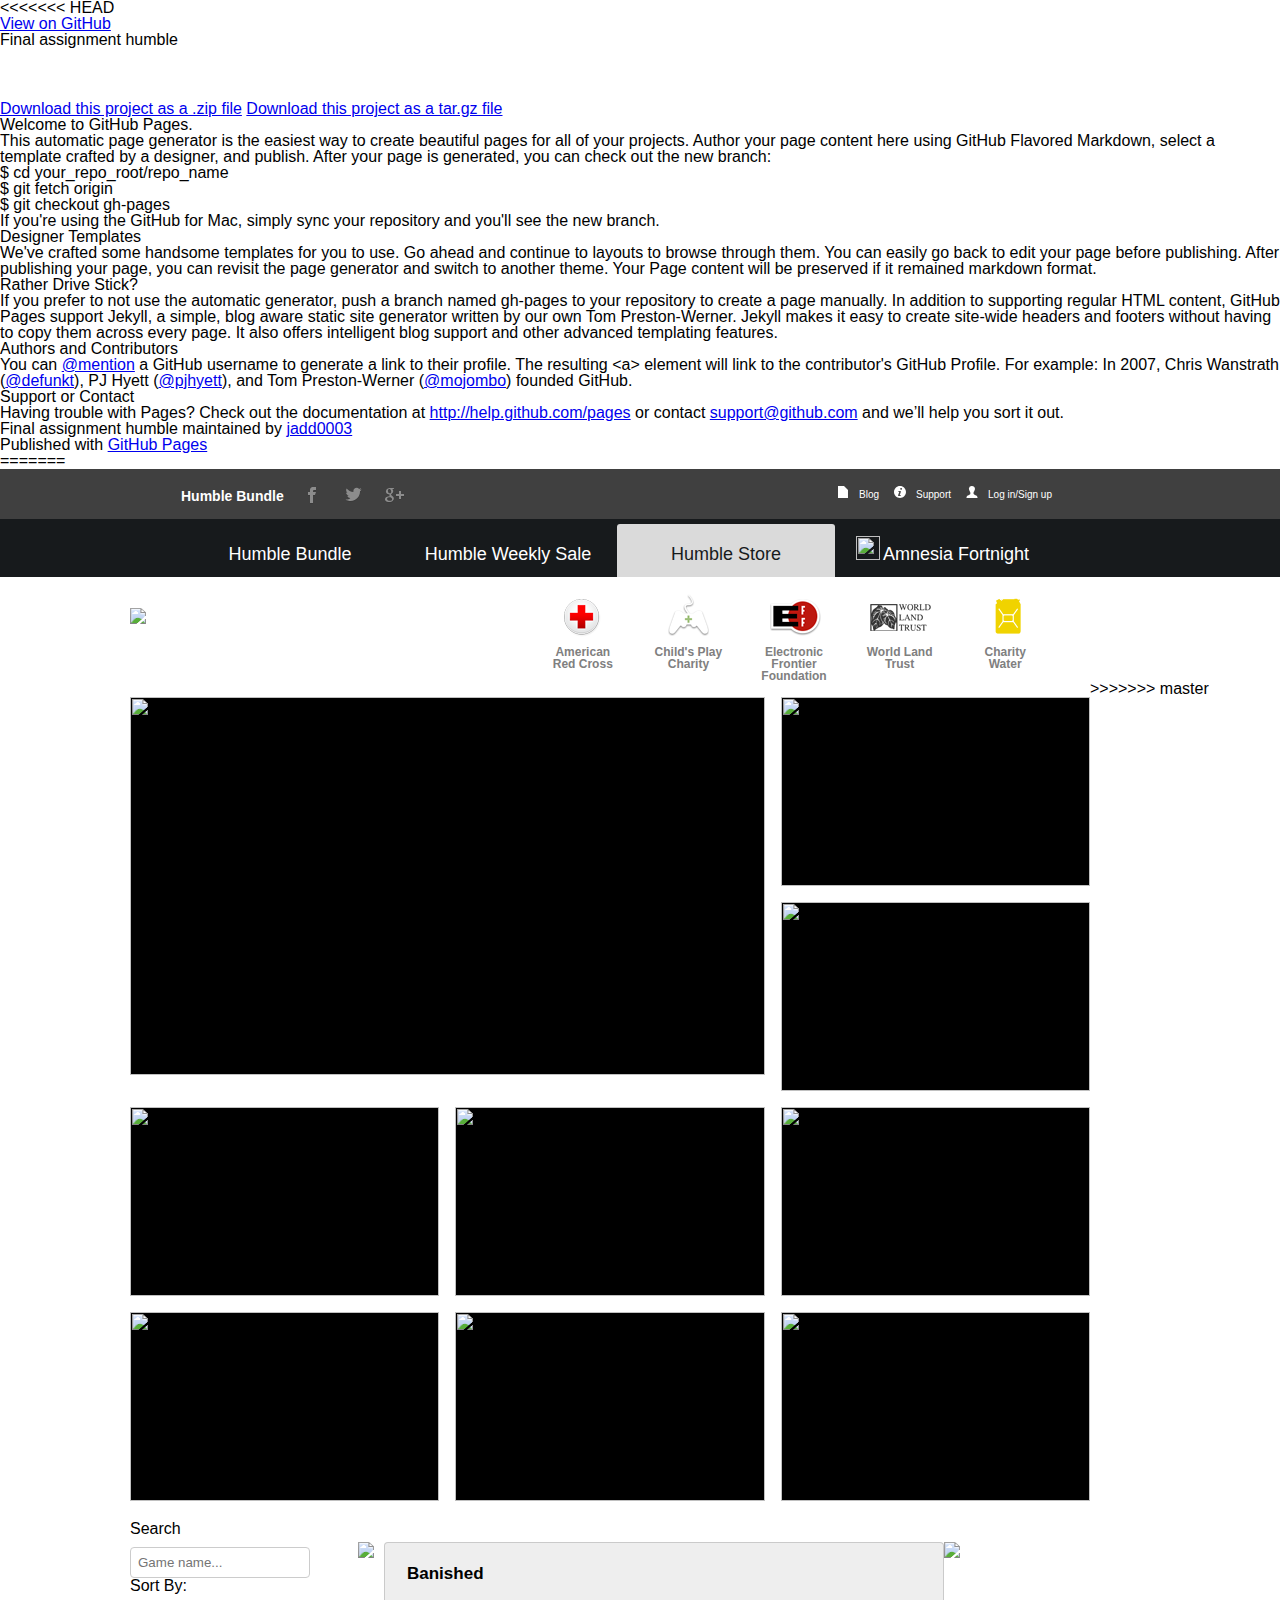
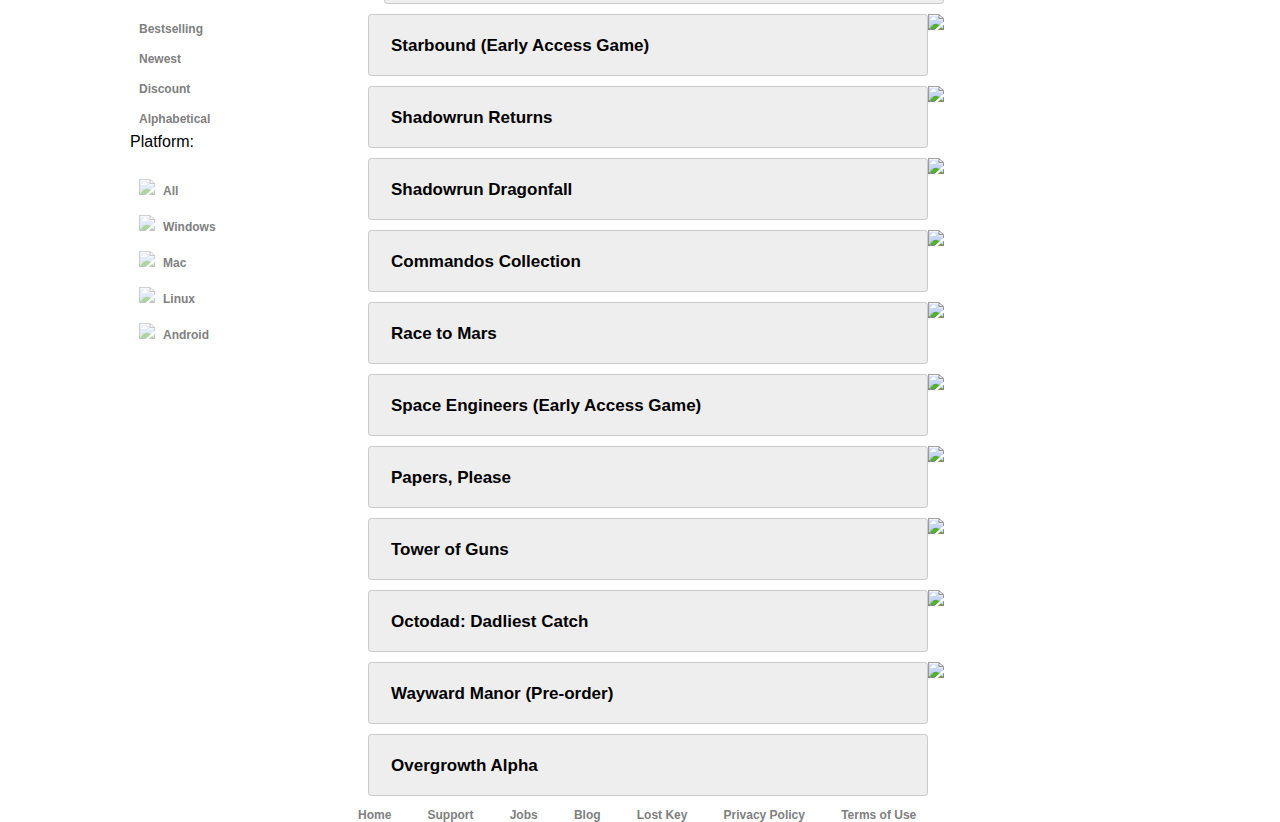
==== commit 4d89d551: "Merge branch 'master' into gh-pages" ====
--- a/index.html
+++ b/index.html
@@ -1,3 +1,4 @@
+<<<<<<< HEAD
 <!DOCTYPE html>
 <html>
 
@@ -76,4 +77,243 @@
     
 
   </body>
+=======
+<!doctype html>
+<html>
+<head>
+<meta charset="utf-8">
+<title>Untitled Document</title>
+<link href="css/reset.css" rel="stylesheet" type="text/css">
+<link href="css/styles.css" rel="stylesheet" type="text/css">
+
+</head>
+
+<body>
+	<div id="nav1">
+        <div class="navigation">
+				<ul class="menu clearfix">
+                    <li><a href="#" class="testing">Humble Bundle</a></li>
+                    <li><a href="#"><img class="socialmedia" src="images/facebookimage.svg" alt="facebook"/></a></li>
+                    <li><a href="#"><img class="socialmedia" src="images/twitterimage.svg" alt="twitter"/></a></li>
+                    <li><a href="#"><img class="socialmedia" src="images/googleplus.svg" alt="googleplus"/></a></li>
+                </ul>
+                <ul class="menu2 clearfix">
+                    
+                    <li><a href="#"><img class="headericons" src="images/blogimage.svg" alt="logo"/>Blog</a></li>
+                    <li><a href="#"><img class="headericons" src="images/supportimage.svg" alt="logo"/>Support</a></li>
+                    <li><a href="#"><img class="headericons" src="images/loginimage.svg" alt="logo"/>Log in/Sign up</a></li>
+                </ul>
+    	</div> <!--close navigation-->
+     </div><!--close nav1-->
+     
+     <div id="nav2">
+        <div class="navigation2">
+        		<ul class="menu3">
+                    <li><a href="#"><h2>Humble Bundle</h2></a></li>
+                    <li><a href="#"><h2>Humble Weekly Sale</h2></a></li>
+                    <li id="active"><a id="active" href="humble.html"><h2>Humble Store</a></h2></li>
+                    <li><a href="#"><img src="https://humblebundle-a.akamaihd.net/static/hashed/e1f38e2cbbe5bf757115d1581447d262d3862414.svg" width="24px"/><h2>Amnesia Fortnight</h2></a></li>
+                </ul>
+        </div>
+     </div> <!--close nav2-->
+     
+     <div id="wrapper">
+     			<div class="thelogo left clearfix">
+                	<img src="https://humblebundle-a.akamaihd.net/static/hashed/70b35a6f424600ace977879fa00bd478cda83f90.svg"/>
+                </div>
+     			
+                	<div class="container col-container weirdicons"> 	
+      	<div class="col col-5">
+      		<img src="images/icon1.png" alt=""/>
+        	<div class="header2">
+             	<h5>American Red Cross</h3>
+        	</div>
+        </div>
+      	<div class="col col-5">
+      		<img src="images/icon2.png" alt=""/> 
+            <div class="header2">
+                <h5>Child's Play Charity</h3>
+            </div>
+        </div>
+      
+      	<div class="col col-5">
+      		<img src="images/icon3.png" alt=""/>
+            <div class="header2">
+               <h5>Electronic Frontier Foundation</h3>
+            </div>
+        </div>
+            
+        <div class="col col-5">
+      		<img src="images/icon4.png" alt=""/>
+            <div class="header2">
+                <h5>World Land Trust</h3>
+            </div>
+        </div>
+        
+        <div class="col col-5">
+      		<img src="images/icon5.png" alt=""/> 
+            <div class="header2">
+                    <h5>Charity Water</h3>
+            </div>
+        </div>
+        </div>
+              
+     
+     			<div class="lightbox">
+                	
+                    <div class="col double-col-3 vid1">
+                    <a class="simple-link fancybox fancybox.iframe" title="Shadowrun: Dragonfall" href="https://www.youtube.com/embed/nWDMIkHd1K0?rel=0&iv_load_policy=3&wmode=transparent&showinfo=0"><img src="https://humblebundle-a.akamaihd.net/misc/files/hashed/78f188f915b0ba9ef9673d101c0d881409c82aaf.jpg" width="100%"/></a>
+                    
+                    <h2 class="vise">Video 1<br />Humble Bundle</h2>
+                    
+                    
+                    </div>
+                    
+                    <div class="col col-3 vid2">
+                    <a class="simple-link fancybox fancybox.iframe" title="Shadowrun: Dragonfall" href="https://www.youtube.com/embed/nWDMIkHd1K0?rel=0&iv_load_policy=3&wmode=transparent&showinfo=0"><img src="https://humblebundle-a.akamaihd.net/misc/files/hashed/db94dbc9a943031948afe8ac8e1a98689f9ed628.jpg" width="100%"/></a>
+                    </div>
+                    
+                    <div class="col col-3 vid3">
+                    <a class="simple-link fancybox fancybox.iframe" title="Shadowrun: Dragonfall" href="https://www.youtube.com/embed/nWDMIkHd1K0?rel=0&iv_load_policy=3&wmode=transparent&showinfo=0"><img src="https://humblebundle-a.akamaihd.net/misc/files/hashed/c7e12a1e5366f09ad9e482f4a2adec62482a032e.jpg" width="100%"/></a>
+                    </div>
+                    
+                </div>
+                
+ 				<div class="lightbox">
+                	
+                    <div class="col col-3 vid1">
+                    <a class="simple-link fancybox fancybox.iframe" title="Shadowrun: Dragonfall" href="https://www.youtube.com/embed/nWDMIkHd1K0?rel=0&iv_load_policy=3&wmode=transparent&showinfo=0"><img src="https://humblebundle-a.akamaihd.net/misc/files/hashed/705890a63fb38c43f9d55999e924a5263dc23491.jpg" width="100%"/></a>
+                    </div>
+                    
+                    <div class="col col-3 vid2">
+                    <a class="simple-link fancybox fancybox.iframe" title="Shadowrun: Dragonfall" href="https://www.youtube.com/embed/nWDMIkHd1K0?rel=0&iv_load_policy=3&wmode=transparent&showinfo=0"><img src="https://humblebundle-a.akamaihd.net/misc/files/2150fd9dd2/images/storefront/small_featured_images/commandoscollection_storefront.jpg" width="100%"/></a>
+                    </div>
+                    
+                    <div class="col col-3 vid3">
+                    <a class="simple-link fancybox fancybox.iframe" title="Shadowrun: Dragonfall" href="https://www.youtube.com/embed/nWDMIkHd1K0?rel=0&iv_load_policy=3&wmode=transparent&showinfo=0"><img src="https://humblebundle-a.akamaihd.net/misc/files/524ccf4aed/images/storefront/small_featured_images/shadowrunreturns_storefront.jpg" width="100%"/></a>
+                    </div>
+                    
+                </div>
+                
+                <div class="lightbox">
+                	<div class="col col-3 vid4">
+                    <a class="simple-link fancybox fancybox.iframe" title="Shadowrun: Dragonfall" href="https://www.youtube.com/embed/nWDMIkHd1K0?rel=0&iv_load_policy=3&wmode=transparent&showinfo=0"><img src="https://humblebundle-a.akamaihd.net/misc/files/hashed/e83e95e07e4620fe2e76a7d99d7bb5bc0db43efa.jpg" width="100%"/></a>
+                    </div>
+                    <div class="col col-3 vid5">
+                    <a class="simple-link fancybox fancybox.iframe" title="Shadowrun: Dragonfall" href="https://www.youtube.com/embed/nWDMIkHd1K0?rel=0&iv_load_policy=3&wmode=transparent&showinfo=0"><img src="https://humblebundle-a.akamaihd.net/misc/files/hashed/36e11e7f158bccb7f8840c157cd93658f4b09cc8.jpg" width="100%"/></a>
+                    </div>
+                    <div class="col col-3 vid6">
+                    <a class="simple-link fancybox fancybox.iframe" title="Shadowrun: Dragonfall" href="https://www.youtube.com/embed/nWDMIkHd1K0?rel=0&iv_load_policy=3&wmode=transparent&showinfo=0"><img src="https://humblebundle-a.akamaihd.net/misc/files/hashed/d530371d9ac16e26e0b41d241a0c3edcf4bafb32.jpg" width="100%"/></a>
+                    </div>
+                    
+                </div>
+                
+                <div class="sidebar col-21">
+            		<h3>Search</h3>
+                	<input type="text" placeholder="Game name...">
+                    <h3>Sort By:</h3>
+                    <ul class="Sidebar">
+                    	<li><a href="#">Bestselling</a></li>
+                		<li><a href="#">Newest</a></li>
+                    	<li><a href="#">Discount</a></li>
+                        <li><a href="#">Alphabetical</a></li>
+                    </ul>
+                    <h3>Platform:</h3>
+                    <ul class="Sidebar">
+                    	<li><a href="#"><img src="https://humblebundle-a.akamaihd.net/static/hashed/3819fb08d5f6d84d6b57f5bb1eb0868ef986560e.svg"/>All</a></li>
+                		<li><a href="#"><img src="https://humblebundle-a.akamaihd.net/static/hashed/b06cf385e350754604d527544d92aef657989318.svg"/>Windows</a></li>
+                    	<li><a href="#"><img src="https://humblebundle-a.akamaihd.net/static/hashed/bb2633566c22a516455e07604953039602046743.svg"/>Mac</a></li>
+                        <li><a href="#"><img src="https://humblebundle-a.akamaihd.net/static/hashed/b95a7fc482bd8fe5dc3c64d99dc2fdc66b7ed216.svg"/>Linux</a></li>
+                        <li><a href="#"><img src="https://humblebundle-a.akamaihd.net/static/hashed/3972a8196d65f3cdcebc95e088f5d2cadf32714f.svg"/>Android</a></li>
+                    </ul>
+            	</div>
+     	<div class="longlist col-2">
+                	<div class="shopimage">
+                    	<img src="https://humblebundle-a.akamaihd.net/misc/files/b512090c25/images/storefront/icons/banished_storefront.jpg"/>
+                    </div>
+                	<div class="shoptext">
+                    	<h4>Banished</h4>
+                    </div>
+                    <div class="shopimage">
+                    	<img src="https://humblebundle-a.akamaihd.net/misc/files/853d3025d8/images/storefront/icons/starbound_storefront.jpg"/>
+                    </div>
+                    <div class="shoptext">
+                    	<h4>Starbound (Early Access Game)</h4>
+                    </div>
+                    <div class="shopimage">
+                    	<img src="https://humblebundle-a.akamaihd.net/misc/files/176a7477de/images/storefront/icons/shadowrunreturns_storefront.jpg"/>
+                    </div>
+                    <div class="shoptext">
+                    	<h4>Shadowrun Returns</h4>
+                    </div>
+                    <div class="shopimage">
+                    	<img src="https://humblebundle-a.akamaihd.net/misc/files/hashed/80addffe20643ceee53ac1556965f7e0495d8d94.jpg"/>
+                    </div>
+                    <div class="shoptext">
+                    	<h4>Shadowrun Dragonfall</h4>
+                    </div>
+                    <div class="shopimage">
+                    	<img src="https://humblebundle-a.akamaihd.net/misc/files/43a9a5308d/images/storefront/icons/commandoscollection_storefront.jpg"/>
+                    </div>
+                    <div class="shoptext">
+                    	<h4>Commandos Collection</h4>
+                    </div>
+                    <div class="shopimage">
+                    	<img src="https://humblebundle-a.akamaihd.net/misc/files/hashed/fab52bb40d6246a9749c174f9f0e8d704088f3f3.jpg"/>
+                    </div>
+                    <div class="shoptext">
+                    	<h4>Race to Mars</h4>
+                    </div>
+                    <div class="shopimage">
+                    	<img src="https://humblebundle-a.akamaihd.net/misc/files/0a3679b19b/images/storefront/icons/spaceengineers_storefront.jpg"/>
+                    </div>
+                    <div class="shoptext">
+                    	<h4>Space Engineers (Early Access Game)</h4>
+                    </div>
+                    <div class="shopimage">
+                    	<img src="https://humblebundle-a.akamaihd.net/misc/files/223565a7bd/images/storefront/icons/papersplease_storefront.jpg"/>
+                    </div>
+                    <div class="shoptext">
+                    	<h4>Papers, Please</h4>
+                    </div>
+                    <div class="shopimage">
+                    	<img src="https://humblebundle-a.akamaihd.net/misc/files/hashed/6f1499328844be5fa61ee0aeb577cf2f07260591.jpg"/>
+                    </div>
+                    <div class="shoptext">
+                   		<h4>Tower of Guns</h4>
+                    </div>
+                     <div class="shopimage">
+                    	<img src="https://humblebundle-a.akamaihd.net/misc/files/6845643f8f/images/storefront/icons/octodad_dadliestcatch_storefront.jpg"/>
+                    </div>
+                    <div class="shoptext">
+                    	<h4>Octodad: Dadliest Catch</h4>
+                    </div>
+                     <div class="shopimage">
+                    	<img src="https://humblebundle-a.akamaihd.net/misc/files/hashed/767449c633776acdb6e1e98f42f1021c2e959118.jpg"/>
+                    </div>
+                    <div class="shoptext">
+                    	<h4>Wayward Manor (Pre-order)</h4>
+                    </div>
+                     <div class="shopimage">
+                    	<img src="https://humblebundle-a.akamaihd.net/misc/files/cc055fe626/images/storefront/icons/overgrowth_storefront.jpg"/>
+                    </div>
+                    <div class="shoptext">
+                    	<h4>Overgrowth Alpha</h4>
+                    </div>
+                
+                
+                <div id="footer">
+                	<li><a href="#">Home</a></li>
+                    <li><a href="#">Support</a></li>
+                    <li><a href="#">Jobs</a></li>
+                    <li><a href="#">Blog</a></li>
+                    <li><a href="#">Lost Key</a></li>
+                    <li><a href="#">Privacy Policy</a></li>
+                     <li><a href="#">Terms of Use</a></li> 
+                </div>
+                </div>
+     </div> <!--close wrapper-->
+    
+</body>
+>>>>>>> master
 </html>
--- a/css/styles.css
+++ b/css/styles.css
@@ -0,0 +1,398 @@
+html {
+  font-family: sans-serif;
+  /* 3 */
+}
+
+body {
+  margin: 0;
+  background: url(https://humblebundle-a.akamaihd.net/static/hashed/c403c040aaaa32e737e5eef2c8e7c92c67719988.png) no-repeat;
+  background-repeat: repeat-x;
+}
+
+/* The following variables are used to create equal spaced colums to organize data*/
+h2 {
+  display: inline-block;
+  height: 18px;
+  padding: 20px 3px 15px 3px;
+  text-align: center;
+  color: #fff;
+  font-size: 18px;
+  line-height: normal;
+  text-decoration: none;
+  font-weight: normal;
+  -webkit-font-smoothing: antialiased;
+}
+
+/************************************************************************************************************
+MIXINS
+*************************************************************************************************************/
+.clearfix:before, .clearfix:after {
+  content: " ";
+  display: table;
+}
+.clearfix:after {
+  clear: both;
+}
+.clearfix {
+  *zoom: 1;
+}
+
+/* clearfix to create a liner gradient*/
+#wrapper {
+  width: 1020px;
+  margin: 0 auto;
+}
+
+#nav1 {
+  width: 100%;
+  height: 50px;
+  background: #404040;
+}
+
+.navigation {
+  background: #404040;
+  width: 1020px;
+  color: white;
+  border-bottom: 1px solid black;
+  color: white;
+  margin: 0 auto;
+  height: 50px;
+}
+.navigation ul {
+  list-style-type: none;
+}
+.navigation li {
+  padding: 5px 10px 10px 5px;
+  float: left;
+}
+.navigation a {
+  color: white;
+  text-decoration: none;
+}
+
+/*top left hand menu*/
+.menu {
+  width: 40%;
+  float: left;
+  font-size: 16px;
+  margin: 0 0 0 10px;
+  height: 35px;
+}
+
+/*top right hand menu*/
+.menu2 {
+  width: 30%;
+  float: right;
+  margin: 12px;
+  font-size: 10px;
+  height: 23px;
+}
+
+.headericons {
+  padding-right: 10px;
+}
+
+.socialmedia {
+  opacity: 0.4;
+  font-size: 14px;
+  color: #eee;
+  font-weight: bold;
+  margin: 0;
+  padding: 8px 0 0 0px;
+  text-align: left;
+  display: inline-block;
+  vertical-align: top;
+}
+.socialmedia:hover {
+  opacity: 1.0;
+}
+
+.testing {
+  font-size: 14px;
+  color: #eee;
+  font-weight: bold;
+  background: url(https://humblebundle-a.akamaihd.net/static/hashed/82071f0b6aec57b6743867497e8ddfaa0a2ae5b4.svg) no-repeat left center;
+  margin: 0;
+  padding: 15px 0 0 36px;
+  height: 31px;
+  text-align: left;
+  display: inline-block;
+  vertical-align: top;
+}
+
+.menu3 {
+  margin-left: 5%;
+}
+
+#nav2 {
+  width: 100%;
+  height: 58px;
+  background: #171a1c;
+}
+
+.navigation2 {
+  background: #171a1c;
+  height: 58px;
+  width: 1020px;
+  margin: 0 auto;
+}
+.navigation2 a {
+  color: white;
+  text-decoration: none;
+  text-align: center;
+}
+.navigation2 li {
+  margin-top: 5px;
+  list-style: none;
+  width: 22.5%;
+  text-align: center;
+  float: left;
+}
+.navigation2 li:last-child {
+  padding-right: 5%;
+}
+
+#active {
+  border-top-right-radius: 3px;
+  border-top-left-radius: 3px;
+  background: #dadada;
+  color: #171a1c;
+}
+
+/************************************************************************************************************
+Function
+*************************************************************************************************************/
+/* Return Calculated Width */
+input[type="text"] {
+  padding: 7px;
+  width: 180px;
+  margin-top: 10px;
+  border-radius: 4px;
+  border: 1px solid #CCC;
+  background: #fff;
+}
+
+.Sidebar {
+  margin-top: 20px;
+}
+
+.Sidebar li {
+  display: block;
+  border-radius: 5px;
+}
+.Sidebar li:hover {
+  background: #CCC;
+  color: #171a1c;
+}
+
+.Sidebar a {
+  color: #808080;
+  text-decoration: none;
+  font-weight: bold;
+  font-size: 12px;
+  padding: 9px;
+  border-radius: 5px;
+  display: block;
+}
+.Sidebar a:hover {
+  color: #000;
+}
+
+.Sidebar img {
+  margin-right: 8px;
+  opacity: 0.5;
+}
+
+.shoptext {
+  width: 88%;
+  height: 60px;
+  margin-left: 10px;
+  margin-bottom: 10px;
+  border: 1px solid rgba(0, 0, 0, 0.15);
+  border-radius: 4px;
+  background: #eeeeee;
+}
+
+.shoptext h4 {
+  font-weight: bold;
+  font-size: 17px;
+  padding: 22px;
+}
+
+.shoptext, .shopimage {
+  float: left;
+}
+
+.container {
+  margin: 0 auto;
+}
+@media (min-width: 60em) {
+  .container {
+    width: 60em;
+  }
+}
+
+.col-container:before, .col-container:after {
+  content: " ";
+  display: table;
+}
+.col-container:after {
+  clear: both;
+}
+.col-container {
+  *zoom: 1;
+}
+
+/*class used for all the colums*/
+.col {
+  float: left;
+  width: 100%;
+  box-sizing: border-box;
+  margin: 1em 0 0 0;
+}
+@media (min-width: 60em) {
+  .col {
+    margin-left: 1em;
+  }
+}
+.col:first-child {
+  margin-left: 0;
+}
+
+/*This is the 2 column layout however this was not equal spacing so i altered the width from the numberr of colums which is 2 to 1.5 so it is larger*/
+.col-2 {
+  float: left;
+}
+@media (min-width: 60em) {
+  .col-2 {
+    width: 39.66667em;
+  }
+}
+
+/*This is the 2 column layout however this was not equal spacing so i altered the width from the numberr of colums which is 2 to 4 so it is smaller*/
+.col-21 {
+  float: left;
+}
+@media (min-width: 60em) {
+  .col-21 {
+    width: 14.25em;
+  }
+}
+
+.longlist {
+  float: left;
+}
+
+.col-3 {
+  float: left;
+  height: 189px;
+}
+@media (min-width: 60em) {
+  .col-3 {
+    width: 19.33333em;
+  }
+}
+
+.col-5 {
+  text-align: center;
+  height: 5.5em;
+}
+@media (min-width: 60em) {
+  .col-5 {
+    width: 5.6em;
+  }
+}
+.col-5 p {
+  font-size: 10px;
+}
+.col-5 img {
+  margin: 0 auto;
+  display: block;
+}
+
+.double-col-3 {
+  float: left;
+  height: 378px;
+}
+@media (min-width: 60em) {
+  .double-col-3 {
+    width: 39.66667em;
+  }
+}
+
+.col-3 img:hover {
+  background: black;
+  opacity: 0.3;
+  transition: all 0.5s;
+  -webkit-transition: all 0.5s;
+}
+
+.double-col-3 img:hover {
+  background: black;
+  opacity: 0.3;
+  transition: all 0.5s;
+  -webkit-transition: all 0.5s;
+}
+
+.vid1, .vid2, .vid3, .vid4, .vid5, .vid6 {
+  background: #000;
+}
+
+.header2 {
+  color: #808080;
+  text-decoration: none;
+  font-weight: bold;
+  font-size: 12px;
+  padding: 9px;
+  border-radius: 5px;
+  display: block;
+}
+.header2:hover {
+  color: #000;
+}
+
+.double-col-3 .vise {
+  visibility: hidden;
+  position: absolute;
+  top: 400px;
+  right: 200px;
+  width: 100%;
+}
+
+.double-col-3:hover .vise {
+  visibility: visible;
+}
+
+.left {
+  float: left;
+}
+
+.thelogo {
+  margin-top: 3%;
+  width: 40%;
+}
+
+.weirdicons {
+  width: 100%;
+}
+
+.longlist {
+  margin-top: 4%;
+}
+
+#footer {
+  margin: 0 auto;
+  margin-top: 9%;
+  clear: both;
+}
+#footer li {
+  color: #eee;
+  display: inline;
+}
+#footer a {
+  padding: 5% 5% 0 0;
+  color: #808080;
+  text-decoration: none;
+  font-weight: bold;
+  font-size: 12px;
+}
